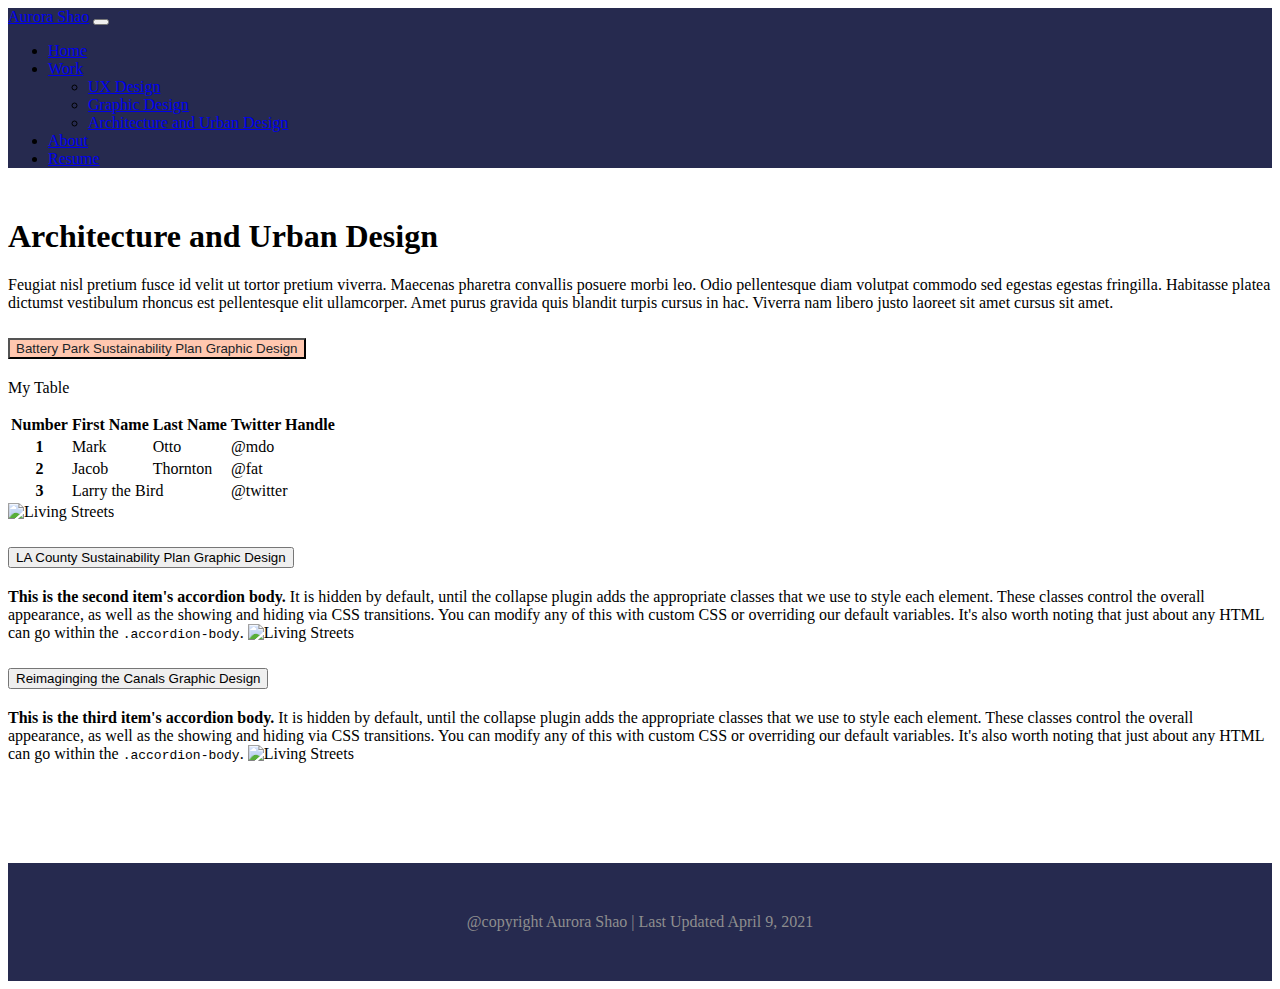
==== work/work-ArchUD.html @ 36d4d9ab "Add files via upload" ====
<!doctype html>
<html lang="en">
  <head>
    <!-- Required meta tags -->
    <meta charset="utf-8">
    <meta name="viewport" content="width=device-width, initial-scale=1">

    <!-- Bootstrap CSS -->
    <link href="https://cdn.jsdelivr.net/npm/bootstrap@5.0.0-beta3/dist/css/bootstrap.min.css" rel="stylesheet" integrity="sha384-eOJMYsd53ii+scO/bJGFsiCZc+5NDVN2yr8+0RDqr0Ql0h+rP48ckxlpbzKgwra6" crossorigin="anonymous">
    <link href="../css/aspage.css" rel="stylesheet">

    <title>Supplemental Tutorial One</title>
  </head>

  <body>

    <!-- Nav Bar -->
    <nav class="navbar navbar-expand-lg navbar-dark bg-dark sticky-top">
      <div class="container-fluid">
        <a class="navbar-brand" href="#">Aurora Shao</a>
        <button class="navbar-toggler" type="button" data-bs-toggle="collapse" data-bs-target="#navbarNavDropdown" aria-controls="navbarNavDropdown" aria-expanded="false" aria-label="Toggle navigation">
          <span class="navbar-toggler-icon"></span>
        </button>
        <div class="collapse navbar-collapse" id="navbarNavDropdown">
          <ul class="navbar-nav">
            <li class="nav-item">
              <a class="nav-link" aria-current="page" href="../index.html">Home</a>
            </li>
            <li class="nav-item dropdown">
              <a class="nav-link active dropdown-toggle" href="#" id="navbarDropdownMenuLink" role="button" data-bs-toggle="dropdown" aria-expanded="false">
                Work
              </a>
              <ul class="dropdown-menu" aria-labelledby="navbarDropdownMenuLink">
                <li><a class="dropdown-item" href="../work/work-UX.html">UX Design</a></li>
                <li><a class="dropdown-item" href="../work/work-Graphic.html">Graphic Design</a></li>
                <li><a class="dropdown-item" href="../work/work-ArchUD.html">Architecture and Urban Design</a></li>
              </ul>
            </li>
            <li class="nav-item">
              <a class="nav-link" href="#">About</a>
            </li>
            <li class="nav-item">
              <a class="nav-link" href="#">Resume</a>
            </li>
          </ul>
        </div>
      </div>
    </nav>

<!-- Title + Description -->
    <div class="container">
      <div class="row">
        <h1 style="margin-top: 50px;">Architecture and Urban Design</h1>
        <div class="col-sm-12 control-width">
        <p>
          Feugiat nisl pretium fusce id velit ut tortor pretium viverra. Maecenas pharetra convallis posuere morbi leo. Odio pellentesque diam volutpat commodo sed egestas egestas fringilla. Habitasse platea dictumst vestibulum rhoncus est pellentesque elit ullamcorper. Amet purus gravida quis blandit turpis cursus in hac. Viverra nam libero justo laoreet sit amet cursus sit amet.
        </p>
        </div>
      </div>
    </div>

    <!-- Accordion-->
        <div class="container accordion" id="accordionExample">
          <div class="accordion-item">
            <h2 class="accordion-header" id="headingOne">
              <button class="accordion-button" type="button" data-bs-toggle="collapse" data-bs-target="#collapseOne" aria-expanded="true" aria-controls="collapseOne">
                Battery Park Sustainability Plan Graphic Design
              </button>
            </h2>
            <div id="collapseOne" class="accordion-collapse collapse show" aria-labelledby="headingOne" data-bs-parent="#accordionExample">
              <div class="accordion-body">

                <!-- Table -->
                  <p id="TableDesc">My Table</p>
                    <table class="container table" aria-describedby="TableDesc">
                      <thead>
                        <tr>
                          <th scope="col">Number</th>
                          <th scope="col">First Name</th>
                          <th scope="col">Last Name</th>
                          <th scope="col">Twitter Handle</th>
                        </tr>
                      </thead>
                      <tbody>
                        <tr>
                          <th scope="row">1</th>
                          <td>Mark</td>
                          <td>Otto</td>
                          <td>@mdo</td>
                        </tr>
                        <tr>
                          <th scope="row">2</th>
                          <td>Jacob</td>
                          <td>Thornton</td>
                          <td>@fat</td>
                        </tr>
                        <tr>
                          <th scope="row">3</th>
                          <td colspan="2">Larry the Bird</td>
                          <td>@twitter</td>
                        </tr>
                      </tbody>
                    </table>

                  <img src="../imgs/07.png" alt="Living Streets">

              </div>
            </div>
          </div>
          <div class="accordion-item">
            <h2 class="accordion-header" id="headingTwo">
              <button class="accordion-button collapsed" type="button" data-bs-toggle="collapse" data-bs-target="#collapseTwo" aria-expanded="false" aria-controls="collapseTwo">
                LA County Sustainability Plan Graphic Design
              </button>
            </h2>
            <div id="collapseTwo" class="accordion-collapse collapse" aria-labelledby="headingTwo" data-bs-parent="#accordionExample">
              <div class="accordion-body">
                <strong>This is the second item's accordion body.</strong> It is hidden by default, until the collapse plugin adds the appropriate classes that we use to style each element. These classes control the overall appearance, as well as the showing and hiding via CSS transitions. You can modify any of this with custom CSS or overriding our default variables. It's also worth noting that just about any HTML can go within the <code>.accordion-body</code>.
                <img src="../imgs/05.png" alt="Living Streets">
              </div>
            </div>
          </div>
          <div class="accordion-item">
            <h2 class="accordion-header" id="headingThree">
              <button class="accordion-button collapsed" type="button" data-bs-toggle="collapse" data-bs-target="#collapseThree" aria-expanded="false" aria-controls="collapseThree">
                Reimaginging the Canals Graphic Design
              </button>
            </h2>
            <div id="collapseThree" class="accordion-collapse collapse" aria-labelledby="headingThree" data-bs-parent="#accordionExample">
              <div class="accordion-body">
                <strong>This is the third item's accordion body.</strong> It is hidden by default, until the collapse plugin adds the appropriate classes that we use to style each element. These classes control the overall appearance, as well as the showing and hiding via CSS transitions. You can modify any of this with custom CSS or overriding our default variables. It's also worth noting that just about any HTML can go within the <code>.accordion-body</code>.
                <img src="../imgs/06.png" alt="Living Streets">
              </div>
            </div>
          </div>
        </div>

        <!-- Div for spacing-->
        <div class="lowerpadding-100">
          &nbsp;
        </div>

    <!-- Footer-->
    <footer class="footer">
      @copyright Aurora Shao | Last Updated April 9, 2021
    </footer>

        <!-- Optional JavaScript; choose one of the two! -->

        <!-- Option 1: Bootstrap Bundle with Popper -->
        <script src="https://cdn.jsdelivr.net/npm/bootstrap@5.0.0-beta3/dist/js/bootstrap.bundle.min.js" integrity="sha384-JEW9xMcG8R+pH31jmWH6WWP0WintQrMb4s7ZOdauHnUtxwoG2vI5DkLtS3qm9Ekf" crossorigin="anonymous"></script>

        <!-- Option 2: Separate Popper and Bootstrap JS -->
        <!--
        <script src="https://cdn.jsdelivr.net/npm/@popperjs/core@2.9.1/dist/umd/popper.min.js" integrity="sha384-SR1sx49pcuLnqZUnnPwx6FCym0wLsk5JZuNx2bPPENzswTNFaQU1RDvt3wT4gWFG" crossorigin="anonymous"></script>
        <script src="https://cdn.jsdelivr.net/npm/bootstrap@5.0.0-beta3/dist/js/bootstrap.min.js" integrity="sha384-j0CNLUeiqtyaRmlzUHCPZ+Gy5fQu0dQ6eZ/xAww941Ai1SxSY+0EQqNXNE6DZiVc" crossorigin="anonymous"></script>
        -->
    </body>

    </html>
---- css/aspage.css ----
@charset "UTF-8";
/* CSS Document */

.bg-dark {
  background-color: #262a4f !important;
}

.c-container {
  padding: 5%;
}

.caption-edit {
  background-color: rgb(100, 100, 100, 0.5);
  color: white;
}

.text-container {
  max-width: 80%;
  margin-bottom: 50px;
}

.footer {
  background-color: #262a4f;
  height: auto;
  color: #8e8e8e;
  font-size: 0.8 rem;
  text-align: center;
  padding: 50px;
}

.btn-primary {
  background-color: transparent;
  color: #202529;
  border-color: #ff4e00;

}

.btn-primary:hover {
  background-color: #ff4e00;
  color: #ffffff;
  border-color: #ff4e00;

}

.lowerpadding-100 {
  height: 100px;
}

.accordion-button:not(.collapsed) {
  color:#202529;
  background-color:#ff4e0050;
}

.accordion-button:hover {
  color:white;
  background-color:#ff4e00;
}
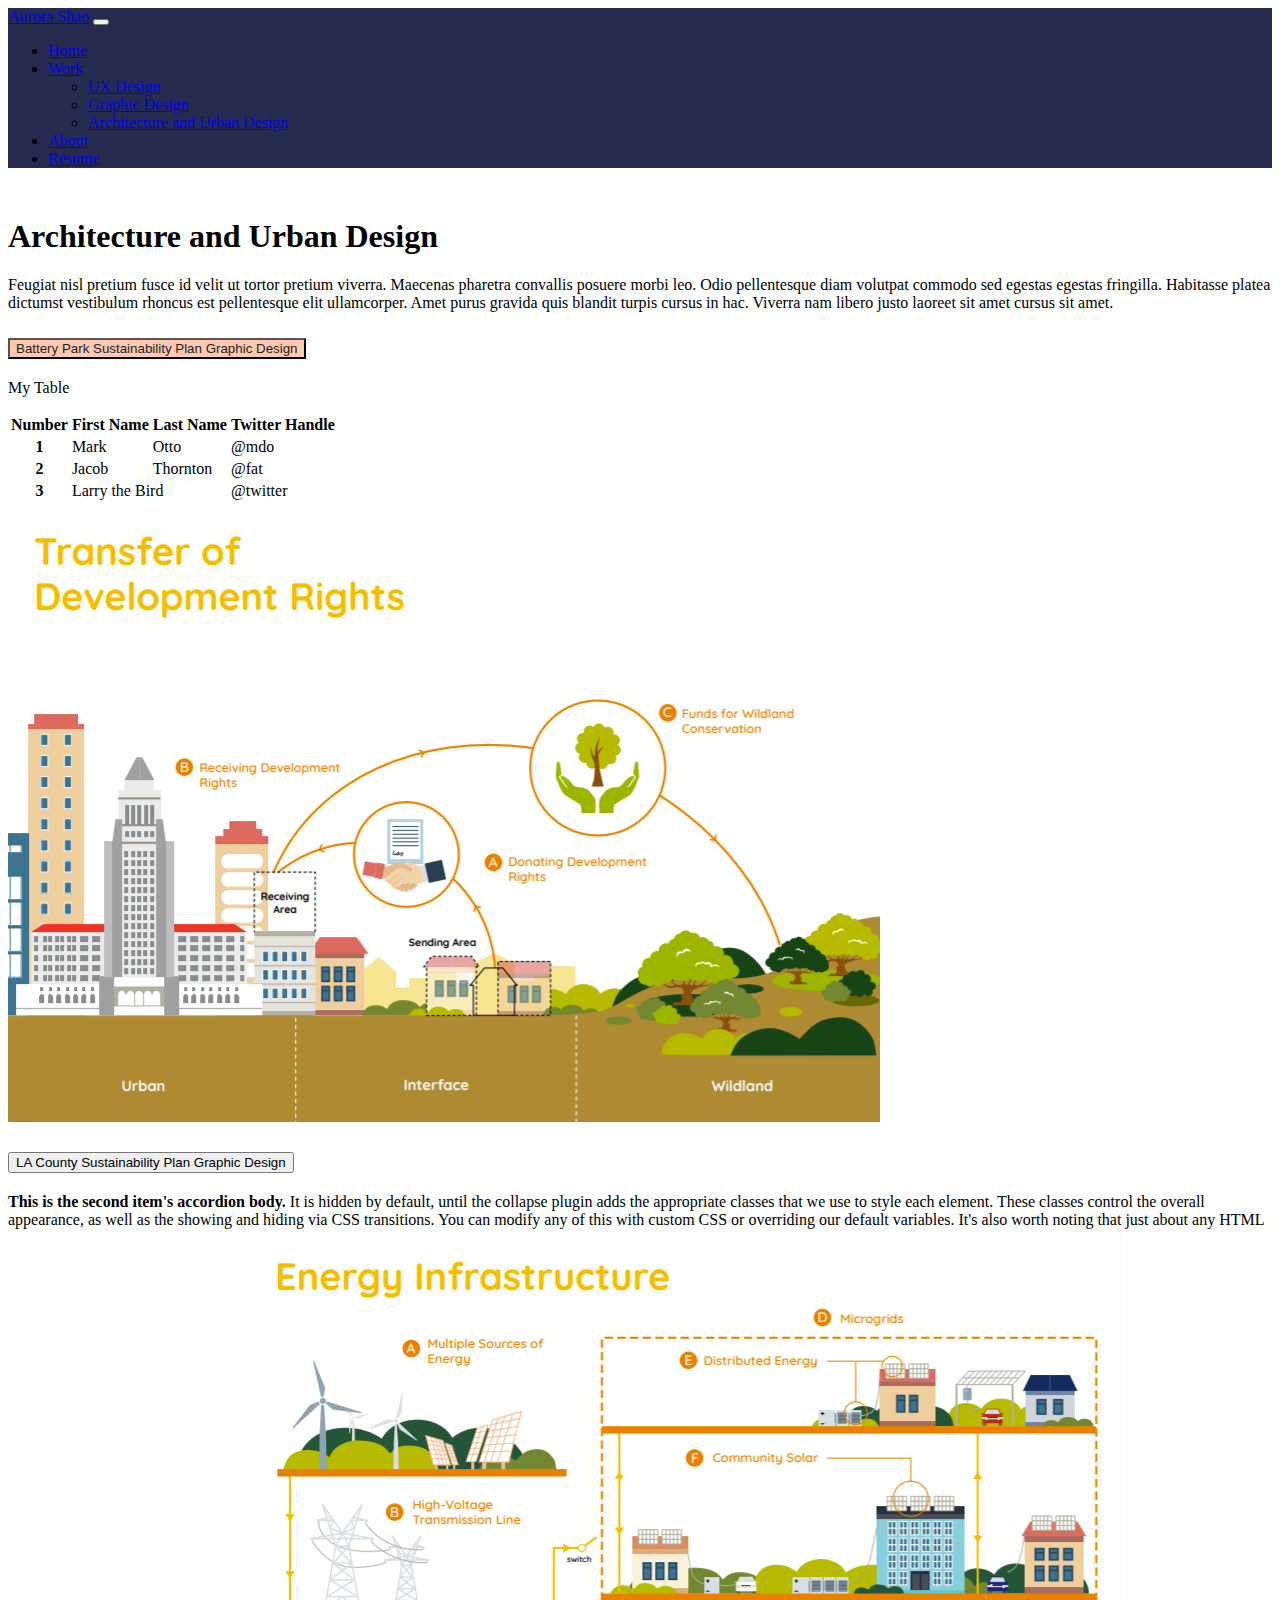
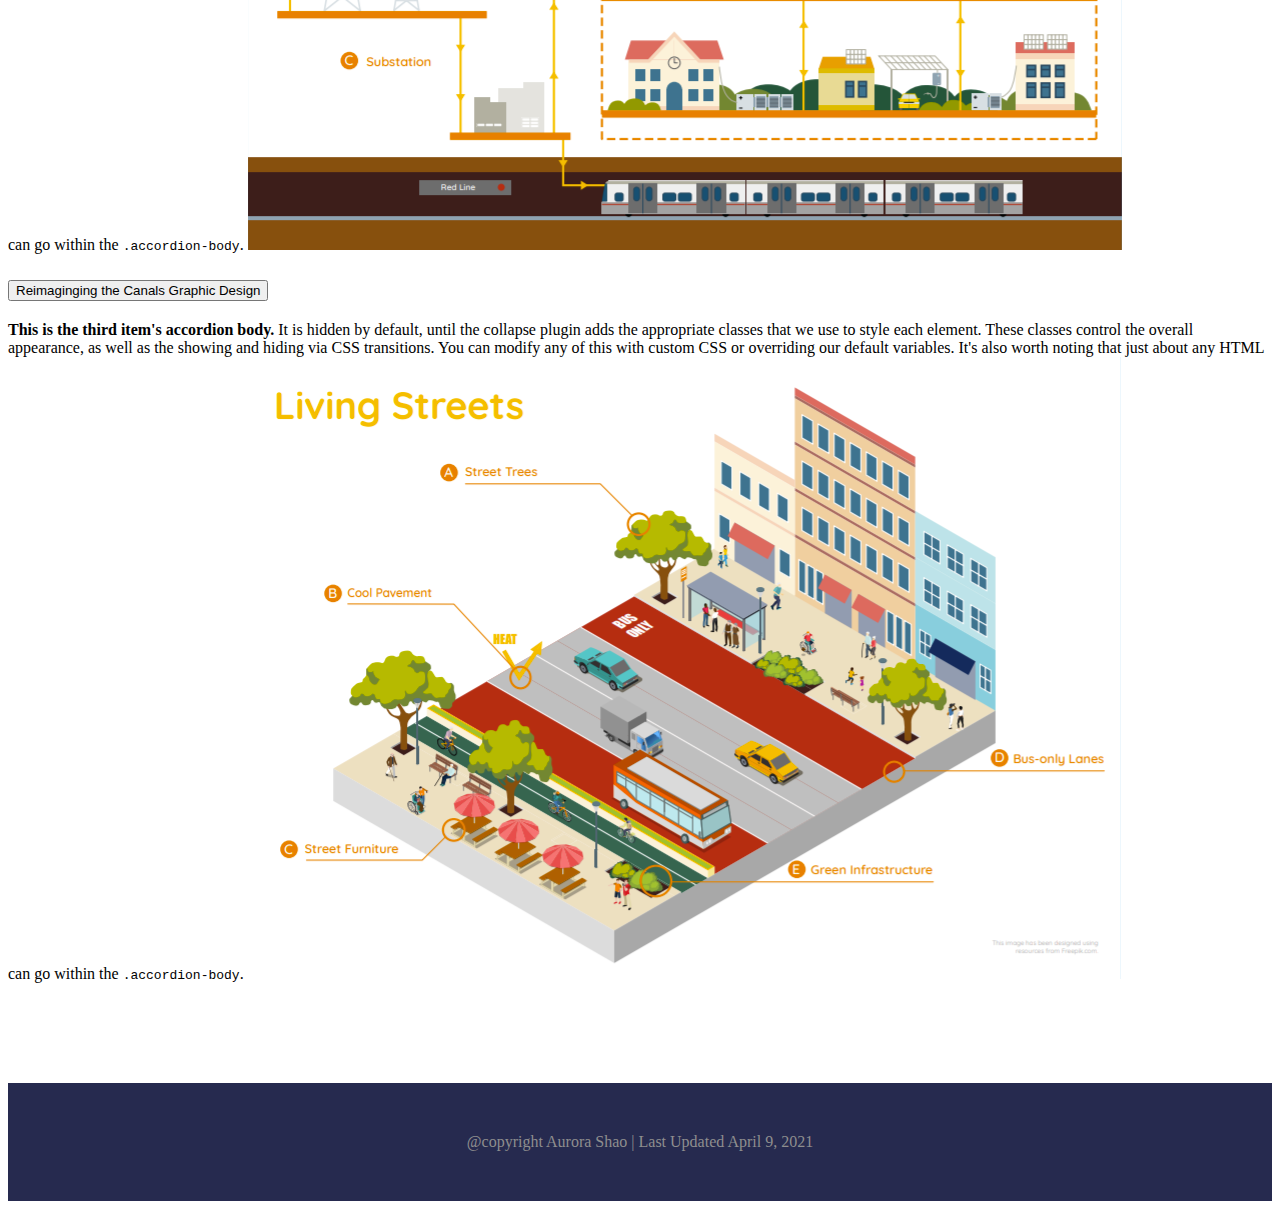
==== commit 10d996a6: "Update work-ArchUD.html" ====
--- a/work/work-ArchUD.html
+++ b/work/work-ArchUD.html
@@ -102,7 +102,7 @@
                       </tbody>
                     </table>
 
-                  <img src="../imgs/07.png" alt="Living Streets">
+                  <img src="../imgs/07.PNG" alt="Transfer of Development Rights">
 
               </div>
             </div>
@@ -116,7 +116,7 @@
             <div id="collapseTwo" class="accordion-collapse collapse" aria-labelledby="headingTwo" data-bs-parent="#accordionExample">
               <div class="accordion-body">
                 <strong>This is the second item's accordion body.</strong> It is hidden by default, until the collapse plugin adds the appropriate classes that we use to style each element. These classes control the overall appearance, as well as the showing and hiding via CSS transitions. You can modify any of this with custom CSS or overriding our default variables. It's also worth noting that just about any HTML can go within the <code>.accordion-body</code>.
-                <img src="../imgs/05.png" alt="Living Streets">
+                <img src="../imgs/05.PNG" alt="Energy Infrastructure">
               </div>
             </div>
           </div>
@@ -129,7 +129,7 @@
             <div id="collapseThree" class="accordion-collapse collapse" aria-labelledby="headingThree" data-bs-parent="#accordionExample">
               <div class="accordion-body">
                 <strong>This is the third item's accordion body.</strong> It is hidden by default, until the collapse plugin adds the appropriate classes that we use to style each element. These classes control the overall appearance, as well as the showing and hiding via CSS transitions. You can modify any of this with custom CSS or overriding our default variables. It's also worth noting that just about any HTML can go within the <code>.accordion-body</code>.
-                <img src="../imgs/06.png" alt="Living Streets">
+                <img src="../imgs/06.PNG" alt="Living Streets">
               </div>
             </div>
           </div>
